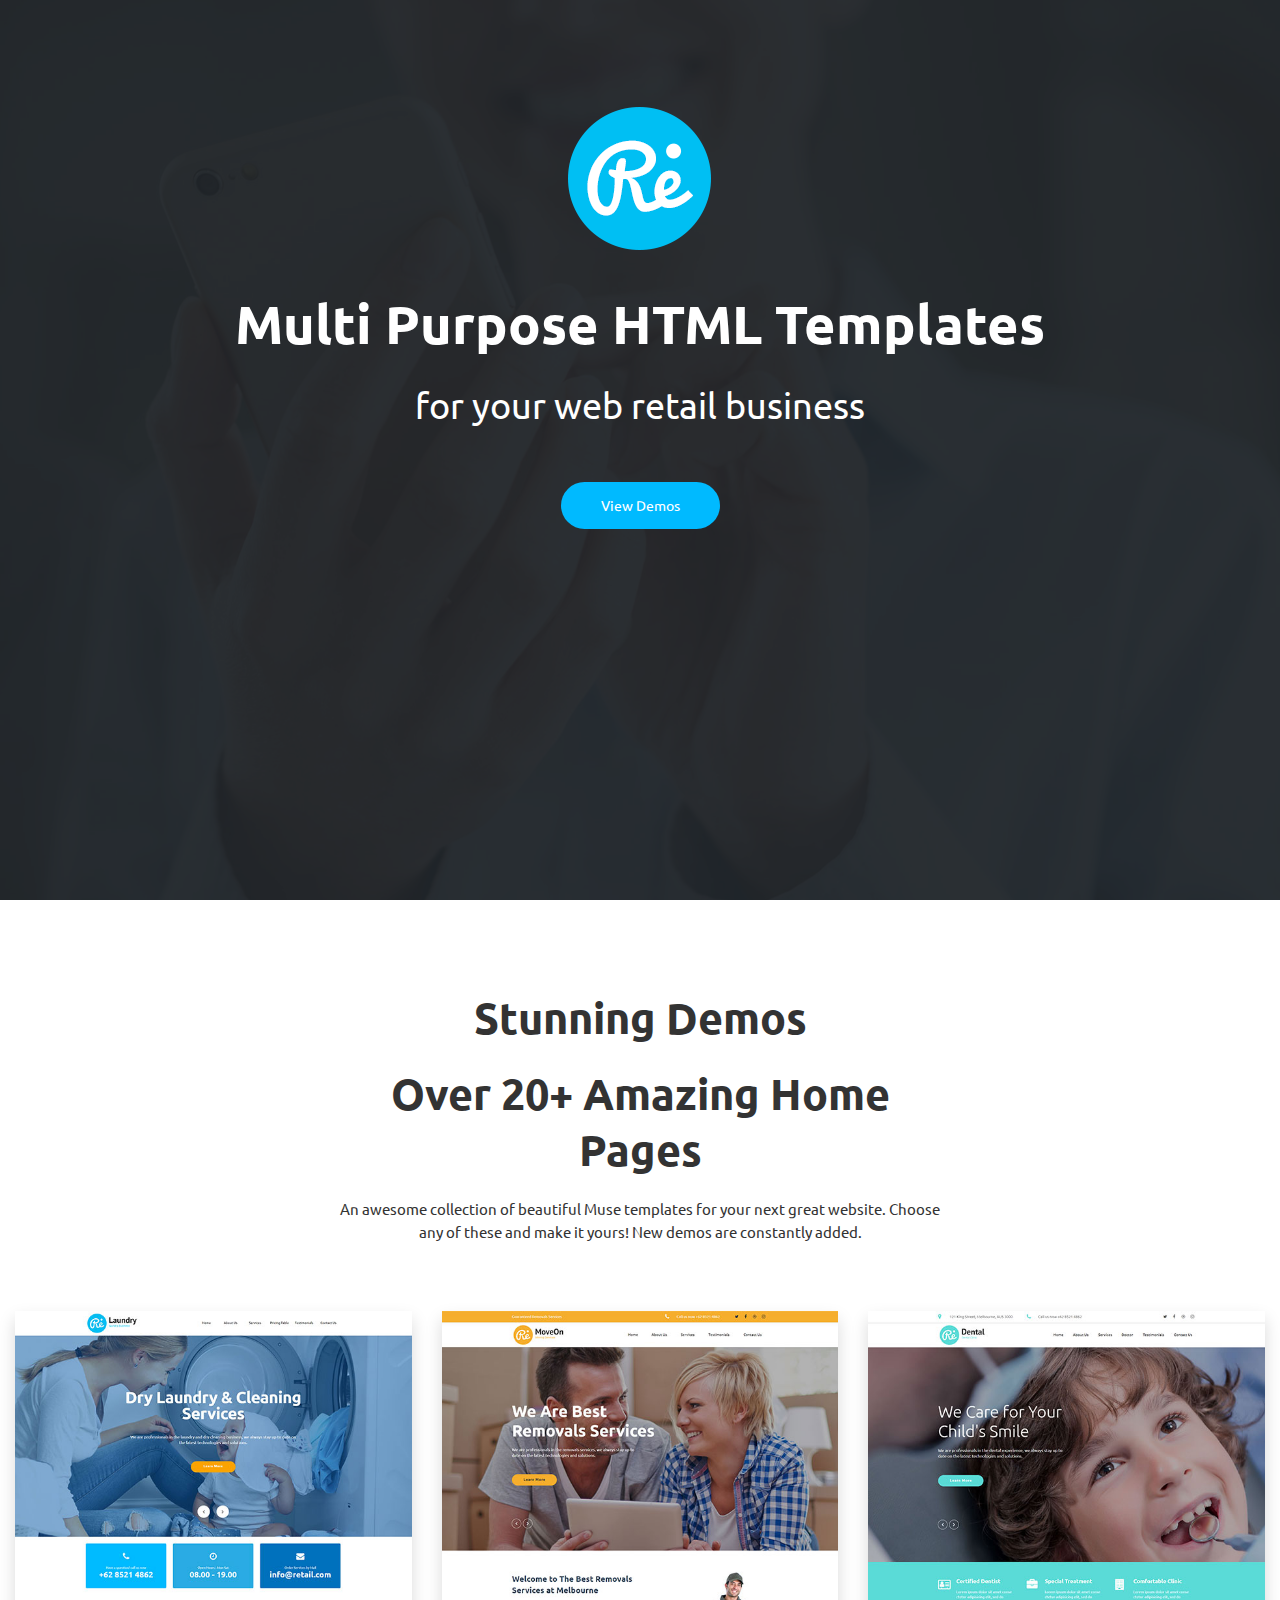
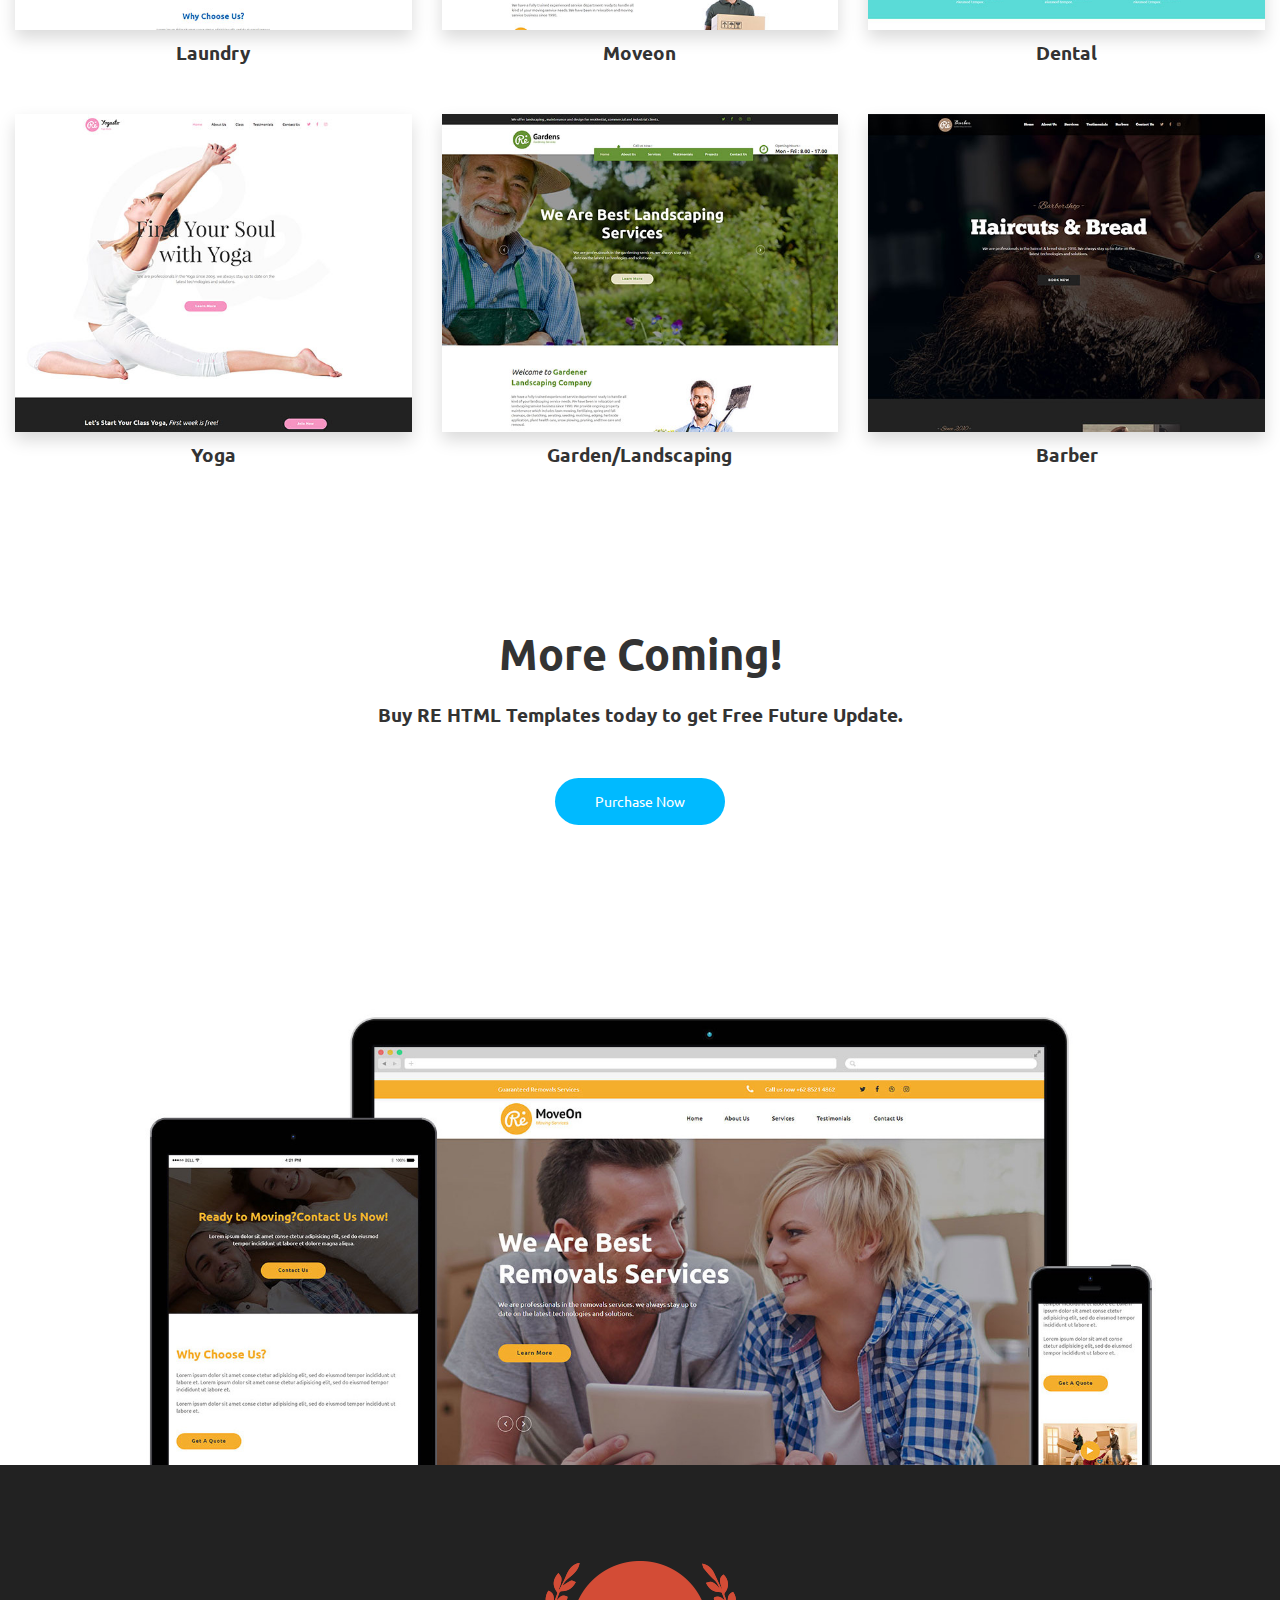
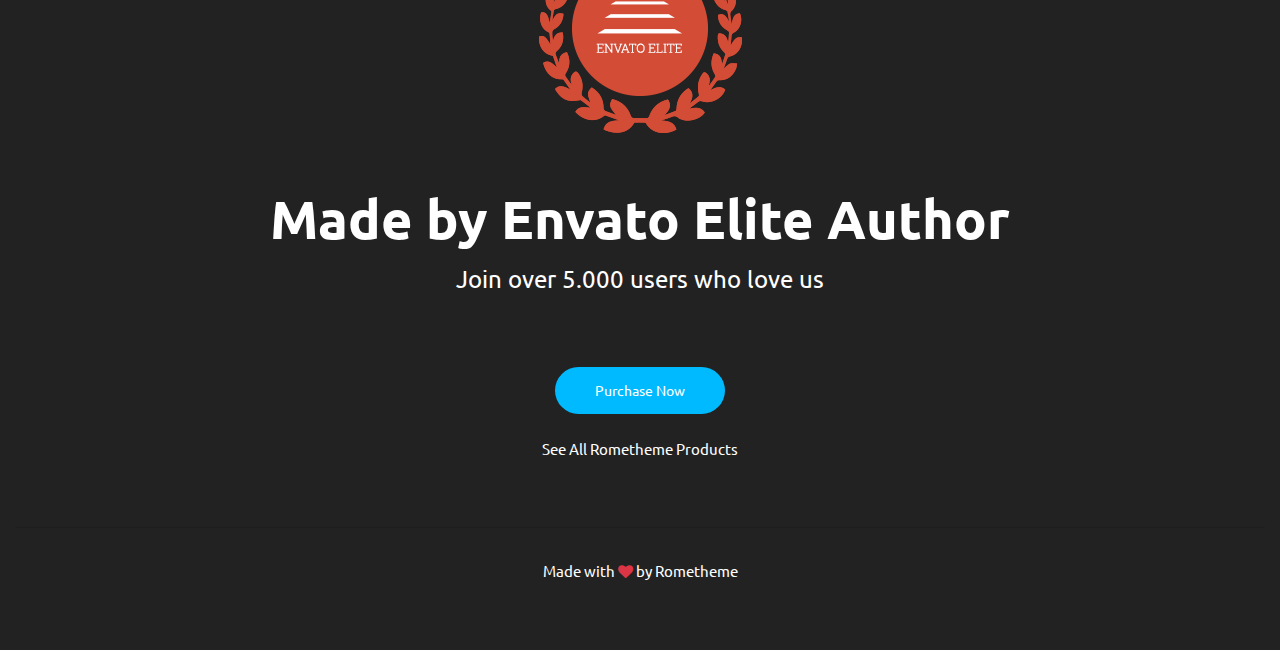
==== index.html @ cc17b6c6 "init" ====
<!DOCTYPE html>
<html lang="en">
  <head>
    <!-- Basic Page Needs
    ================================================== -->
    <meta charset="utf-8">
    <!--[if IE]><meta http-equiv="x-ua-compatible" content="IE=9" /><![endif]-->
    <meta name="viewport" content="width=device-width, initial-scale=1">
    <title>Re - Laundry HTML Template</title>
    <meta name="description" content="Re is responsive multi-purpose HTML5 template compatible with Bootstrap 4. Take your Startup business website to the next level. It is designed for businesses, creative professionals, corporations, entertainment, restaurants, sports, industries or any type of person or business who wants to showcase their work, services and professional way.">
    <meta name="keywords" content="businesses, creative professionals, corporations, entertainment, restaurants, sports, industries">
    <meta name="author" content="rometheme.net">
	
	<!-- ==============================================
	Favicons
	=============================================== -->
	<link rel="shortcut icon" href="laundry/images/favicon.ico">
	<link rel="apple-touch-icon" href="laundry/images/apple-touch-icon.png">
	<link rel="apple-touch-icon" sizes="72x72" href="laundry/images/apple-touch-icon-72x72.png">
	<link rel="apple-touch-icon" sizes="114x114" href="laundry/images/apple-touch-icon-114x114.png">
	
	<!-- ==============================================
	CSS VENDOR
	=============================================== -->
	<link rel="stylesheet" type="text/css" href="laundry/css/vendor/bootstrap.min.css" />
	<link rel="stylesheet" type="text/css" href="laundry/css/vendor/font-awesome.min.css">
	<link rel="stylesheet" type="text/css" href="laundry/css/vendor/owl.carousel.min.css">
	<link rel="stylesheet" type="text/css" href="laundry/css/vendor/owl.theme.default.min.css">
	<link rel="stylesheet" type="text/css" href="laundry/css/vendor/magnific-popup.css">
	<link rel="stylesheet" type="text/css" href="laundry/css/vendor/animate.min.css">
	<link rel="stylesheet" type="text/css" href="laundry/css/vendor/bootstrap-dropdownhover.min.css">
	
	<!-- ==============================================
	Custom Stylesheet
	=============================================== -->
	<link rel="stylesheet" type="text/css" href="laundry/css/style.css" />
	
    <script src="laundry/js/vendor/modernizr.min.js"></script>



</head>

<body>

  	<div id="why-choose-us" class="h-100 bg-overlay bgi-cover-center" data-background="images/app_bg.jpg">
		<div class="content-wrap">
			<div class="container">
				<div class="row align-items-center">
					<div class="col-sm-12 col-md-12">
						<div class="position-relative text-center">
							<img src="images/re.png" alt="">
							<h1 class="text-white">Multi Purpose HTML Templates</h1>
							<p class="uk36 text-white">for your web retail business</p>
							<div class="spacer-30"></div>
							<a href="#demo" class="btn btn-primary">View Demos</a>
						</div>
					</div>
				</div>
			</div>
		</div>
	</div>

	<div id="demo" class="">
		<div class="content-wrap">
			<div class="container-fluid">
				<div class="row mb-5">
					<div class="col-sm-12 col-md-12">
						<div class="w-50 mx-auto text-center">
							<h2 class="">Stunning Demos</h2>
							<h2>Over 20+ Amazing Home Pages</h2>
							<p>An awesome collection of beautiful Muse templates for your next great website. Choose any of these and make it yours! New demos are constantly added.</p>
						</div>
					</div>
				</div>

				<div class="row mt-5">
					<div class="col-sm-4 col-md-4">
						<div class="text-center mb-5">
							<a href="laundry/index.html">
								<img src="images/laundry.jpg" alt="" class="img-fluid shadow">
							</a>
							<h4>Laundry</h4>
						</div>
					</div>

					<div class="col-sm-4 col-md-4">
						<div class="text-center mb-5">
							<a href="moveon/index.html">
								<img src="images/moveon.jpg" alt="" class="img-fluid shadow">
							</a>
							<h4>Moveon</h4>
						</div>
					</div>

					<div class="col-sm-4 col-md-4">
						<div class="text-center mb-5">
							<a href="dental/index.html">
								<img src="images/dental.jpg" alt="" class="img-fluid shadow">
							</a>
							<h4>Dental</h4>
						</div>
					</div>

					<div class="col-sm-4 col-md-4">
						<div class="text-center mb-5">
							<a href="yoga/index.html">
								<img src="images/yoga.jpg" alt="" class="img-fluid shadow">
							</a>
							<h4>Yoga</h4>
						</div>
					</div>

					<div class="col-sm-4 col-md-4">
						<div class="text-center mb-5">
							<a href="landscaping/index.html">
								<img src="images/landscaping.jpg" alt="" class="img-fluid shadow">
							</a>
							<h4>Garden/Landscaping</h4>
						</div>
					</div>

					<div class="col-sm-4 col-md-4">
						<div class="text-center mb-5">
							<a href="barber/index.html">
								<img src="images/barber.jpg" alt="" class="img-fluid shadow">
							</a>
							<h4>Barber</h4>
						</div>
					</div>

					


				</div>
			</div>
		</div>
	</div>

	<div id="demo" class="">
		<div class="content-wrap-20">
			<div class="container-fluid">
				<div class="row mb-5">
					<div class="col-sm-12 col-md-12">
						<div class="w-50 mx-auto text-center">
							<h2 class="">More Coming!</h2>
							<h4>Buy RE HTML Templates today to get Free Future Update.</h4>
							<div class="spacer-30"></div>
							<a href="#" class="btn btn-primary">Purchase Now</a>
						</div>
					</div>
				</div>
			</div>
		</div>
	</div>

	<div id="mockup" class="">
		<div class="content-wrap pb-0">
			<div class="container-fluid">
				<div class="row">
					<div class="col-sm-12 col-md-12">
						<div class="text-center">
							<img src="images/mockup.jpg" alt="" class="img-fluid">
						</div>
					</div>
				</div>
			</div>
		</div>
	</div>

	<div id="" class="" style="background-color: #222222;">
		<div class="content-wrap pt-5 pb-5">
			<div class="container-fluid">
				<div class="row align-items-end">
					<div class="col-sm-12 col-md-12">
						<div class="text-center">
							<img src="images/elite-author.png" alt="">
							<h1 class="text-white mb-2">Made by Envato Elite Author</h1>
							<p class="uk24 text-white">Join over 5.000 users who love us</p>
							<div class="spacer-50"></div>
							<a href="#" class="btn btn-primary mb-4">Purchase Now</a>
							<a href="#" class="text-white d-block">See All Rometheme Products</a>
							<div class="spacer-50"></div>
							<hr>
							<p class="pt-3 text-white">Made with <i class="fa fa-heart text-danger"></i> by Rometheme</p>
						</div>
					</div>
				</div>
			</div>
		</div>
	</div>


</body>


	
	<!-- JS VENDOR -->
	<script src="laundry/js/vendor/jquery.min.js"></script>
	<script src="laundry/js/vendor/bootstrap.min.js"></script>
	<script src="laundry/js/vendor/owl.carousel.js"></script>
	<script src="laundry/js/vendor/jquery.magnific-popup.min.js"></script>

	<!-- SENDMAIL -->
	<script src="laundry/js/vendor/validator.min.js"></script>
	<script src="laundry/js/vendor/form-scripts.js"></script>

	<script src="laundry/js/script.js"></script>


</body>
</html>
---- laundry/css/style.css ----
/*
Template Name: Nock - Responsive HTML Template
Template URI: http://rudhisasmito.com/demo/nock
Author: rudhisasmito
Author URI: https://themeforest.net/user/rudhisasmito
Version: 1.0
*/
/**
 * Table of Contents:
 *
 * 1. - NORMALIZE CSS
 * 2. - GLOBAL STYLES
 *      2.1 - General Styles
 *      2.2 - Text Color
 *      2.3 - Anchor
 *      2.4 - Heading and Paragraph
 * 
 * 3. - COMPONENTS
 *      3.1 - Preloader  
 *      3.2 - Buttons  
 *      3.3 - Box Icon 1
 *      3.4 - Box Icon 2
 *      3.5 - Box Image 1
 *      3.6 - Box Image 2
 *      3.7 - Box Image 3
 *      3.8 - BOX TESTIMONY
 *      3.9 - Box Team 2
 *      3.10 - Box Statistic
 *      3.11 - Box History
 *      3.12 - Box Partners
 *      3.13 - Panel Accordion
 *      3.14 - Faq
 *      3.15 - Pricing Table
 *      3.16 - Career Tabs
 *      3.17 - Box News
 * 4. - LOGO & NAVIGATION
 *      4.1 - Topbar 
 *      4.2 - Navbar 
 * 5. - HOME
 *      5.1 - Banner
 *      5.2 - Text Typing
 * 6. - SECTION
 *      6.1 Section - About
 *      6.2 Section - Services
 *      6.3 Section - Projects
 *      6.4 Section - News
 *      6.5 Section - Contact
 *      6.6 Section - Features
 *      6.7 Section - CTA
 *      6.8 Section - Price
 *      6.9 Section - Blog
 *      6.10 Section - Timeline
 *      6.11 Section - Testimonial
 *      6.12 Section - Clients
 *      6.13 Section - Video BG
 *      6.14 Section - Contact and Map
 * 7. - FOOTER 
 * 8. - RESPONSIVE
 * -----------------------------------------------------------------------------
 */
@import url("https://fonts.googleapis.com/css?family=Lora:400,700|Ubuntu:400,700");
.bolder {
  font-weight: 600; }

.cfix {
  content: '';
  display: block;
  width: 100%;
  clear: both; }

/**
 * 1. - NORMALIZE CSS
 * -----------------------------------------------------------------------------
 */
/*! normalize.css v8.0.1 | MIT License | github.com/necolas/normalize.css */
/* Document
   ========================================================================== */
/**
 * 1. Correct the line height in all browsers.
 * 2. Prevent adjustments of font size after orientation changes in iOS.
 */
html {
  line-height: 1.15;
  /* 1 */
  -webkit-text-size-adjust: 100%;
  /* 2 */ }

/* Sections
   ========================================================================== */
/**
 * Remove the margin in all browsers.
 */
body {
  margin: 0; }

/**
 * Render the `main` element consistently in IE.
 */
main {
  display: block; }

/**
 * Correct the font size and margin on `h1` elements within `section` and
 * `article` contexts in Chrome, Firefox, and Safari.
 */
h1 {
  font-size: 2em;
  margin: 0.67em 0; }

/* Grouping content
   ========================================================================== */
/**
 * 1. Add the correct box sizing in Firefox.
 * 2. Show the overflow in Edge and IE.
 */
hr {
  box-sizing: content-box;
  /* 1 */
  height: 0;
  /* 1 */
  overflow: visible;
  /* 2 */ }

/**
 * 1. Correct the inheritance and scaling of font size in all browsers.
 * 2. Correct the odd `em` font sizing in all browsers.
 */
pre {
  font-family: monospace, monospace;
  /* 1 */
  font-size: 1em;
  /* 2 */ }

/* Text-level semantics
   ========================================================================== */
/**
 * Remove the gray background on active links in IE 10.
 */
a {
  background-color: transparent; }

/**
 * 1. Remove the bottom border in Chrome 57-
 * 2. Add the correct text decoration in Chrome, Edge, IE, Opera, and Safari.
 */
abbr[title] {
  border-bottom: none;
  /* 1 */
  text-decoration: underline;
  /* 2 */
  text-decoration: underline dotted;
  /* 2 */ }

/**
 * Add the correct font weight in Chrome, Edge, and Safari.
 */
b,
strong {
  font-weight: bolder; }

/**
 * 1. Correct the inheritance and scaling of font size in all browsers.
 * 2. Correct the odd `em` font sizing in all browsers.
 */
code,
kbd,
samp {
  font-family: monospace, monospace;
  /* 1 */
  font-size: 1em;
  /* 2 */ }

/**
 * Add the correct font size in all browsers.
 */
small {
  font-size: 80%; }

/**
 * Prevent `sub` and `sup` elements from affecting the line height in
 * all browsers.
 */
sub,
sup {
  font-size: 75%;
  line-height: 0;
  position: relative;
  vertical-align: baseline; }

sub {
  bottom: -0.25em; }

sup {
  top: -0.5em; }

/* Embedded content
   ========================================================================== */
/**
 * Remove the border on images inside links in IE 10.
 */
img {
  border-style: none; }

/* Forms
   ========================================================================== */
/**
 * 1. Change the font styles in all browsers.
 * 2. Remove the margin in Firefox and Safari.
 */
button,
input,
optgroup,
select,
textarea {
  font-family: inherit;
  /* 1 */
  font-size: 100%;
  /* 1 */
  line-height: 1.15;
  /* 1 */
  margin: 0;
  /* 2 */ }

/**
 * Show the overflow in IE.
 * 1. Show the overflow in Edge.
 */
button,
input {
  /* 1 */
  overflow: visible; }

/**
 * Remove the inheritance of text transform in Edge, Firefox, and IE.
 * 1. Remove the inheritance of text transform in Firefox.
 */
button,
select {
  /* 1 */
  text-transform: none; }

/**
 * Correct the inability to style clickable types in iOS and Safari.
 */
button,
[type="button"],
[type="reset"],
[type="submit"] {
  -webkit-appearance: button; }

/**
 * Remove the inner border and padding in Firefox.
 */
button::-moz-focus-inner,
[type="button"]::-moz-focus-inner,
[type="reset"]::-moz-focus-inner,
[type="submit"]::-moz-focus-inner {
  border-style: none;
  padding: 0; }

/**
 * Restore the focus styles unset by the previous rule.
 */
button:-moz-focusring,
[type="button"]:-moz-focusring,
[type="reset"]:-moz-focusring,
[type="submit"]:-moz-focusring {
  outline: 1px dotted ButtonText; }

/**
 * Correct the padding in Firefox.
 */
fieldset {
  padding: 0.35em 0.75em 0.625em; }

/**
 * 1. Correct the text wrapping in Edge and IE.
 * 2. Correct the color inheritance from `fieldset` elements in IE.
 * 3. Remove the padding so developers are not caught out when they zero out
 *    `fieldset` elements in all browsers.
 */
legend {
  box-sizing: border-box;
  /* 1 */
  color: inherit;
  /* 2 */
  display: table;
  /* 1 */
  max-width: 100%;
  /* 1 */
  padding: 0;
  /* 3 */
  white-space: normal;
  /* 1 */ }

/**
 * Add the correct vertical alignment in Chrome, Firefox, and Opera.
 */
progress {
  vertical-align: baseline; }

/**
 * Remove the default vertical scrollbar in IE 10+.
 */
textarea {
  overflow: auto; }

/**
 * 1. Add the correct box sizing in IE 10.
 * 2. Remove the padding in IE 10.
 */
[type="checkbox"],
[type="radio"] {
  box-sizing: border-box;
  /* 1 */
  padding: 0;
  /* 2 */ }

/**
 * Correct the cursor style of increment and decrement buttons in Chrome.
 */
[type="number"]::-webkit-inner-spin-button,
[type="number"]::-webkit-outer-spin-button {
  height: auto; }

/**
 * 1. Correct the odd appearance in Chrome and Safari.
 * 2. Correct the outline style in Safari.
 */
[type="search"] {
  -webkit-appearance: textfield;
  /* 1 */
  outline-offset: -2px;
  /* 2 */ }

/**
 * Remove the inner padding in Chrome and Safari on macOS.
 */
[type="search"]::-webkit-search-decoration {
  -webkit-appearance: none; }

/**
 * 1. Correct the inability to style clickable types in iOS and Safari.
 * 2. Change font properties to `inherit` in Safari.
 */
::-webkit-file-upload-button {
  -webkit-appearance: button;
  /* 1 */
  font: inherit;
  /* 2 */ }

/* Interactive
   ========================================================================== */
/*
 * Add the correct display in Edge, IE 10+, and Firefox.
 */
details {
  display: block; }

/*
 * Add the correct display in all browsers.
 */
summary {
  display: list-item; }

/* Misc
   ========================================================================== */
/**
 * Add the correct display in IE 10+.
 */
template {
  display: none; }

/**
 * Add the correct display in IE 10.
 */
[hidden] {
  display: none; }

/**
 * 2. GLOBAL STYLES
 * -----------------------------------------------------------------------------
 */
/*1.1 GENERAL STYLES*/
body,
button,
input,
select,
textarea {
  color: #333333;
  font-family: "Ubuntu", sans-serif;
  font-weight: 400;
  font-size: 15px;
  line-height: 1.5;
  position: relative; }

html, body {
  width: 100%;
  height: 100%; }

/* 1.3. ANCHOR */
a {
  color: #333333;
  text-decoration: none; }
  a:hover {
    color: #00BAFF;
    text-decoration: none; }

/* 1.4. HEADING & PARAGRAPH */
p {
  margin: 0 0 20px 0; }

h1,
h2,
h3,
h4,
h5 {
  font-family: "Ubuntu", sans-serif;
  font-weight: 700;
  margin-top: 10px;
  margin-bottom: 20px; }

h1 {
  font-size: 3.571em;
  line-height: normal; }

h2 {
  font-size: 2.857em;
  line-height: normal; }

h3 {
  font-size: 1.714em;
  line-height: normal; }

h4 {
  font-size: 1.286em;
  line-height: normal; }

h5 {
  font-size: 14px;
  line-height: 22px; }

h6 {
  font-size: 13px; }

strong, b {
  font-weight: 700; }

/* CUSTOM GLOBAL */
.uk16 {
  font-size: 16px; }

.uk18 {
  font-size: 18px; }

.uk21 {
  font-size: 21px; }

.uk24 {
  font-size: 24px; }

.uk36 {
  font-size: 36px; }

.uk48 {
  font-size: 48px; }

.uk60 {
  font-size: 60px; }

.uk72 {
  font-size: 72px; }

.spacer-10 {
  height: 10px; }
  .spacer-10::after {
    display: block;
    content: "";
    clear: both; }

.spacer-30 {
  height: 30px; }
  .spacer-30::after {
    display: block;
    content: "";
    clear: both; }

.spacer-50 {
  height: 50px; }
  .spacer-50::after {
    display: block;
    content: "";
    clear: both; }

.spacer-70 {
  height: 70px; }
  .spacer-70::after {
    display: block;
    content: "";
    clear: both; }

.spacer-90 {
  height: 70px; }
  .spacer-90::after {
    display: block;
    content: "";
    clear: both; }

.spacer-110 {
  height: 70px; }
  .spacer-110::after {
    display: block;
    content: "";
    clear: both; }

.section-heading {
  font-size: 36px;
  line-height: 1.2em;
  font-weight: 700;
  color: #0082b3;
  margin-bottom: 20px;
  padding-top: 20px;
  padding-bottom: 5px;
  position: relative; }
  .section-heading:after {
    content: '';
    display: block;
    vertical-align: bottom;
    width: 30px;
    height: 1px;
    background: #00BAFF;
    margin-bottom: 10px;
    margin-top: 20px; }
  .section-heading span {
    color: #00BAFF; }
  .section-heading.light {
    color: #00BAFF; }
    .section-heading.light span {
      color: #fff; }
    .section-heading.light:after {
      background: #fff; }
  .section-heading.white {
    color: #fff; }
  .section-heading.center {
    text-align: center; }
    .section-heading.center:after {
      margin-left: auto;
      margin-right: auto; }
  .section-heading.no-after:after {
    display: none; }

.subheading {
  margin-top: -20px;
  margin-bottom: 80px;
  width: 60%;
  margin-left: auto;
  margin-right: auto;
  color: #999; }

.bgi-cover-center {
  background-size: cover;
  background-position: center; }

/* OWL */
.owl-theme .owl-dots .owl-dot span {
  width: 15px;
  height: 15px;
  background: #fff; }
.owl-theme .owl-dots .owl-dot.active span, .owl-theme .owl-dots .owl-dot:hover span {
  background-color: #FBA301; }
.owl-theme .owl-controls {
  margin-top: 50px; }

/* END OWL */
.bg-primary {
  background-color: #00BAFF !important; }

.bg-secondary {
  background-color: #FBA301 !important; }

.bg-gray {
  background-color: #fbfbfb; }

/**
 * 3. - COMPONENTS
 * -----------------------------------------------------------------------------
 */
/* ==========================
2.1 - Buttons
============================= */
.btn, .btn-primary, .btn-secondary, .btn-light {
  font-size: 14px;
  color: #fff;
  padding: 13px 40px;
  border: 0;
  -webkit-border-radius: 30px;
  -moz-border-radius: 30px;
  -ms-border-radius: 30px;
  border-radius: 30px; }

.btn-default {
  background-color: #00BAFF;
  color: #fff;
  padding: 15px 20px;
  border: 0;
  -webkit-border-radius: 0;
  -moz-border-radius: 0;
  -ms-border-radius: 0;
  border-radius: 0; }

.btn-default:hover {
  background-color: #00BAFF; }

.btn-primary {
  background-color: #00BAFF;
  color: #fff; }
  .btn-primary:hover {
    background-color: #FBA301;
    color: #fff; }

.btn-secondary {
  background-color: #FBA301; }
  .btn-secondary:hover {
    background-color: #00BAFF;
    color: #fff; }

.btn-primary.disabled {
  background-color: #00BAFF;
  border-color: #00BAFF;
  opacity: 1;
  -ms-filter: "progid:DXImageTransform.Microsoft.Alpha(Opacity=100)";
  filter: alpha(opacity=100); }
  .btn-primary.disabled:hover {
    color: #fff;
    background-color: #0095cc; }

.btn-secondary.disabled {
  background-color: #FBA301;
  border-color: #FBA301; }
  .btn-secondary.disabled:hover {
    background-color: #e79601;
    color: #fff; }

.btn-light {
  background-color: #fff;
  color: #00BAFF;
  border: 1px solid #fff; }
  .btn-light:hover {
    background-color: #FBA301;
    color: #fff;
    border-color: transparent; }

/* ==========================
SOSMED-ICON
============================= */
.sosmed-icon a {
  color: #fff;
  background-color: transparent;
  width: 40px;
  height: 40px;
  font-size: 18px;
  /*display: table-cell;*/
  display: flex;
  justify-content: center;
  flex-direction: column;
  text-align: center;
  margin: 0 2px; }
  .sosmed-icon a:hover {
    background-color: #FBA301; }
.sosmed-icon.bg-round a {
  -webkit-border-radius: 50%;
  -moz-border-radius: 50%;
  -ms-border-radius: 50%;
  border-radius: 50%;
  color: #fff;
  background-color: #FBA301; }
  .sosmed-icon.bg-round a:hover {
    background-color: #00BAFF; }

/* ==========================
BOX IMAGE
============================= */
.rs-image-info {
  text-align: center; }
  .rs-image-info .media {
    width: 80%;
    margin: 0 auto; }

.box-deck {
  display: -ms-flexbox;
  display: flex;
  -ms-flex-direction: column;
  flex-direction: column; }
  .box-deck .box-card {
    display: -ms-flexbox;
    display: flex;
    -ms-flex: 1 0 0%;
    flex: 1 0 0%;
    -ms-flex-direction: column;
    flex-direction: column;
    margin-right: 15px;
    margin-bottom: 0;
    margin-left: 15px; }
  @media (min-width: 576px) {
    .box-deck {
      -ms-flex-flow: row wrap;
      flex-flow: row wrap;
      margin-right: -15px;
      margin-left: -15px; }
      .box-deck .box-card {
        display: flex;
        flex: 1 0 0%;
        flex-direction: column;
        /*margin-right: $card-deck-margin;*/
        margin-bottom: 0;
        /*margin-left: $card-deck-margin;*/ } }

/* ==========================
BOX ICON
============================= */
.rs-icon-funfact .icon {
  display: block;
  font-size: 30px;
  line-height: 2.2;
  float: left;
  width: 70px;
  height: 70px;
  background-color: white;
  color: #00BAFF;
  text-align: center;
  -webkit-border-radius: 50%;
  -moz-border-radius: 50%;
  -ms-border-radius: 50%;
  border-radius: 50%; }
.rs-icon-funfact .body-content {
  margin-left: 85px; }
  .rs-icon-funfact .body-content h1, .rs-icon-funfact .body-content h2, .rs-icon-funfact .body-content h3, .rs-icon-funfact .body-content h4, .rs-icon-funfact .body-content h4, .rs-icon-funfact .body-content h5, .rs-icon-funfact .body-content h6 {
    clear: none;
    margin-bottom: 0; }
.rs-icon-funfact.style-2 {
  text-align: center; }
  .rs-icon-funfact.style-2 .icon {
    color: #FBA301;
    float: none;
    background-color: transparent;
    margin: 0 auto;
    font-size: 40px; }
  .rs-icon-funfact.style-2 .body-content {
    margin-left: 0; }

/* ==========================
BOX ICON
============================= */
.rs-icon-info {
  margin-bottom: 15px; }
  .rs-icon-info .info-icon {
    display: table-cell; }
  .rs-icon-info .fa {
    width: 50px;
    height: 50px;
    background-color: #00BAFF;
    -webkit-border-radius: 50%;
    -moz-border-radius: 50%;
    -ms-border-radius: 50%;
    border-radius: 50%;
    text-align: center;
    padding-top: 14px;
    font-size: 22px; }
  .rs-icon-info .info-text {
    display: table-cell;
    padding-left: 10px;
    position: relative;
    vertical-align: middle; }
  .rs-icon-info.center {
    text-align: center;
    padding: 30px 0;
    -webkit-border-radius: 6px;
    -moz-border-radius: 6px;
    -ms-border-radius: 6px;
    border-radius: 6px; }
    .rs-icon-info.center .info-icon {
      display: block; }
    .rs-icon-info.center .fa {
      background-color: transparent;
      font-size: 40px; }
      .rs-icon-info.center .fa.bl {
        background-color: #00BAFF;
        color: #fff;
        width: 80px;
        height: 80px; }
    .rs-icon-info.center .info-text {
      display: block; }
  .rs-icon-info.style-2 {
    text-align: center;
    padding: 30px 0;
    -webkit-border-radius: 6px;
    -moz-border-radius: 6px;
    -ms-border-radius: 6px;
    border-radius: 6px; }
    .rs-icon-info.style-2 .info-icon {
      margin: 0 auto;
      display: inline-flex; }
    .rs-icon-info.style-2 .fa {
      font-size: 40px;
      padding-top: 0;
      background-color: #00BAFF;
      color: #fff;
      width: 80px;
      height: 80px;
      display: flex;
      justify-content: center;
      flex-direction: column;
      text-align: center;
      margin: 0 2px; }
    .rs-icon-info.style-2 .info-text {
      display: block; }
    .rs-icon-info.style-2:hover .fa {
      background-color: #FBA301; }
  .rs-icon-info::after {
    display: block;
    content: "";
    clear: both; }

/* ==========================
FORM CONTACT
============================= */
.form-comment .form-control,
.form-contact .form-control,
.contact .form-control {
  height: 45px;
  background-color: #f6f6f6;
  border: 1px solid #eee;
  border-radius: 3px;
  box-shadow: none; }
.form-comment textarea.form-control,
.form-contact textarea.form-control,
.contact textarea.form-control {
  height: auto; }
.form-comment .btn.disabled, .form-comment .disabled.btn-primary, .form-comment .disabled.btn-secondary, .form-comment .disabled.btn-light, .form-comment .btn[disabled], .form-comment [disabled].btn-primary, .form-comment [disabled].btn-secondary, .form-comment [disabled].btn-light, .form-comment fieldset[disabled] .btn, .form-comment fieldset[disabled] .btn-primary, .form-comment fieldset[disabled] .btn-secondary, .form-comment fieldset[disabled] .btn-light,
.form-contact .btn.disabled,
.form-contact .disabled.btn-primary,
.form-contact .disabled.btn-secondary,
.form-contact .disabled.btn-light,
.form-contact .btn[disabled],
.form-contact [disabled].btn-primary,
.form-contact [disabled].btn-secondary,
.form-contact [disabled].btn-light,
.form-contact fieldset[disabled] .btn,
.form-contact fieldset[disabled] .btn-primary,
.form-contact fieldset[disabled] .btn-secondary,
.form-contact fieldset[disabled] .btn-light,
.contact .btn.disabled,
.contact .disabled.btn-primary,
.contact .disabled.btn-secondary,
.contact .disabled.btn-light,
.contact .btn[disabled],
.contact [disabled].btn-primary,
.contact [disabled].btn-secondary,
.contact [disabled].btn-light,
.contact fieldset[disabled] .btn,
.contact fieldset[disabled] .btn-primary,
.contact fieldset[disabled] .btn-secondary,
.contact fieldset[disabled] .btn-light {
  opacity: 1; }

.form-subscribe [type="search"] {
  -webkit-border-radius: 30px;
  -moz-border-radius: 30px;
  -ms-border-radius: 30px;
  border-radius: 30px;
  min-height: 52px;
  padding-left: 20px;
  padding-right: 20px;
  border-color: transparent; }
.form-subscribe .btn, .form-subscribe .btn-primary, .form-subscribe .btn-secondary, .form-subscribe .btn-light {
  min-height: 52px; }

/* ==========================
BOX ICON
============================= */
.rs-icon-info-2 {
  position: relative;
  margin-bottom: 20px;
  text-align: center; }
  .rs-icon-info-2 .icon {
    font-size: 60px;
    line-height: 1.4em;
    background-color: #00BAFF;
    color: #fff;
    -webkit-border-radius: 50%;
    -moz-border-radius: 50%;
    -ms-border-radius: 50%;
    border-radius: 50%;
    width: 180px;
    height: 180px;
    display: block;
    margin-left: auto;
    margin-right: auto;
    margin-bottom: 30px;
    padding-top: 45px;
    position: relative;
    -webkit-transition: 0.1s all linear;
    transition: 0.1s all linear; }
    .rs-icon-info-2 .icon .number {
      width: 50px;
      height: 50px;
      font-size: 24px;
      line-height: 1em;
      color: #fff;
      background-color: #FBA301;
      border: 1px solid #fff;
      position: absolute;
      top: -10px;
      right: 15px;
      -webkit-border-radius: 50%;
      -moz-border-radius: 50%;
      -ms-border-radius: 50%;
      border-radius: 50%;
      padding-top: 13px; }

/* ==========================
PRICING TABLE
============================= */
.rs-pricing-1 {
  position: relative;
  text-align: center;
  padding: 30px 0;
  -webkit-border-radius: 10px;
  -moz-border-radius: 10px;
  -ms-border-radius: 10px;
  border-radius: 10px; }
  .rs-pricing-1 .price {
    font-size: 60px;
    font-weight: 700;
    line-height: 1;
    padding: 20px 0;
    position: relative;
    letter-spacing: -3px; }
    .rs-pricing-1 .price:after, .rs-pricing-1 .price:before {
      border-top: 1px solid white;
      content: "";
      left: 50%;
      margin-left: -40px;
      position: absolute;
      top: auto;
      width: 80px; }
    .rs-pricing-1 .price:before {
      top: 0; }
    .rs-pricing-1 .price:after {
      bottom: 0; }
    .rs-pricing-1 .price span {
      display: inline-block;
      font-size: 28px;
      margin: 7px 3px 0 0;
      vertical-align: top; }
      .rs-pricing-1 .price span.mon {
        color: #999;
        font-size: 16px;
        font-weight: 400;
        margin: 0 0 0 8px;
        vertical-align: baseline;
        letter-spacing: 0; }
  .rs-pricing-1 .features ul {
    list-style: outside none none;
    margin: 0;
    padding: 35px 0; }
    .rs-pricing-1 .features ul li {
      padding: 8px 0; }

/* ==========================
TESTIMONIAL
============================= */
.rs-testimonial-1 {
  padding: 25px;
  background-color: rgba(255, 255, 255, 0.3);
  -webkit-border-radius: 10px;
  -moz-border-radius: 10px;
  -ms-border-radius: 10px;
  border-radius: 10px; }
  .rs-testimonial-1 .rs-testimonial-footer {
    margin: 0 -25px -25px;
    padding: 18px 25px;
    border-top: 1px solid #fff;
    font-weight: 700; }
    .rs-testimonial-1 .rs-testimonial-footer::before {
      content: "\2014 \00A0"; }
    .rs-testimonial-1 .rs-testimonial-footer cite {
      display: block;
      font-weight: normal; }

/* ==========================
Back To Top Section
============================= */
.rs-icon-1 .icon {
  display: table-cell;
  color: #00BAFF;
  font-size: 27px;
  line-height: 2.2;
  width: 60px;
  height: 60px;
  background: #F8F8F8;
  -webkit-border-radius: 100px;
  -moz-border-radius: 100px;
  -ms-border-radius: 100px;
  border-radius: 100px;
  text-align: center; }
.rs-icon-1 .body-content {
  display: table-cell;
  padding-left: 10px;
  vertical-align: middle;
  font-weight: 400;
  color: #ffecc9; }
  .rs-icon-1 .body-content .heading {
    font-weight: 700;
    color: #FBA301; }

/* ==========================
Back To Top Section
============================= */
.cd-top {
  display: inline-block;
  height: 40px;
  width: 40px;
  position: fixed;
  bottom: 50px;
  right: 10px;
  z-index: 999;
  box-shadow: 0 0 10px rgba(0, 0, 0, 0.05);
  overflow: hidden;
  text-indent: 100%;
  white-space: nowrap;
  background: #00baff url("../images/cd-top-arrow.svg") no-repeat center 50%;
  visibility: hidden;
  opacity: 0;
  -ms-filter: "progid:DXImageTransform.Microsoft.Alpha(Opacity=0)";
  filter: alpha(opacity=0);
  -webkit-transition: opacity .3s 0s, visibility 0s .3s;
  -moz-transition: opacity .3s 0s, visibility 0s .3s;
  transition: opacity .3s 0s, visibility 0s .3s;
  -webkit-border-radius: 20px;
  -moz-border-radius: 20px;
  -ms-border-radius: 20px;
  border-radius: 20px; }
  .cd-top:hover {
    opacity: 1;
    -ms-filter: "progid:DXImageTransform.Microsoft.Alpha(Opacity=100)";
    filter: alpha(opacity=100);
    -webkit-transition: opacity .3s 0s, visibility 0s 0s;
    -moz-transition: opacity .3s 0s, visibility 0s 0s;
    transition: opacity .3s 0s, visibility 0s 0s; }
  .cd-top.cd-is-visible {
    visibility: visible;
    opacity: 1;
    -ms-filter: "progid:DXImageTransform.Microsoft.Alpha(Opacity=100)";
    filter: alpha(opacity=100); }
  .cd-top.cd-fade-out {
    opacity: 0.5;
    -ms-filter: "progid:DXImageTransform.Microsoft.Alpha(Opacity=50)";
    filter: alpha(opacity=50); }

/**
 * 4. - LOGO & NAVIGATION
 * -----------------------------------------------------------------------------
 */
/* 4.1 - NAVBAR */
.topbar {
  background-color: #00BAFF; }
  .topbar .row {
    min-height: 40px; }

.middlebar .row {
  min-height: 90px; }

/* 4.1 - NAVBAR */
.navbar-brand {
  padding: 0 0; }

.navbar-main {
  /*border-radius: 0;
  margin-bottom: 0;
  border: 0;
  position: relative;
  z-index: 3;*/
  -webkit-transition: padding .2s ease-in-out;
  transition: padding .2s ease-in-out; }
  .navbar-main .navbar {
    padding: 0; }
  .navbar-main ol,
  .navbar-main li {
    margin: 0 0;
    font-size: 14px;
    font-weight: 700; }
  .navbar-main ul {
    margin-left: 0; }
  .navbar-main .navbar-toggler {
    color: #00BAFF;
    border-color: transparent; }
  .navbar-main .navbar-toggler-icon {
    background-image: url("data:image/svg+xml,%3csvg viewBox='0 0 30 30' xmlns='http://www.w3.org/2000/svg'%3e%3cpath stroke='rgba(255, 112, 0, 1)' stroke-width='3' stroke-linecap='round' stroke-miterlimit='10' d='M4 7h22M4 15h22M4 23h22'/%3e%3c/svg%3e"); }
  .navbar-main .dropdown-toggle::after {
    margin-left: 0.6em;
    color: #00BAFF; }
  .navbar-main .dropdown:hover > .dropdown-menu {
    display: block; }
  .navbar-main .dropdown-menu {
    min-width: 200px;
    -webkit-border-radius: 0;
    -moz-border-radius: 0;
    -ms-border-radius: 0;
    border-radius: 0;
    padding: 0.2rem 0;
    margin-top: 0;
    border-width: 0;
    background-color: #333333;
    color: #fff;
    font-size: 14px; }
  .navbar-main .dropdown-item {
    color: #fff;
    padding: 0.5rem 1.5rem; }
    .navbar-main .dropdown-item:hover, .navbar-main .dropdown-item:focus {
      text-decoration: none;
      background-color: #222222; }

/* END NAVBARMAIN */
.header-1 {
  position: relative;
  z-index: 999;
  width: 100%; }
  .header-1 .navbar-main {
    background-color: #222222; }
    .header-1 .navbar-main > .container {
      margin-bottom: 0;
      padding: 5px 0; }
    .header-1 .navbar-main .navbar-brand {
      position: absolute;
      top: -75px; }
    .header-1 .navbar-main .navbar-nav .nav-link {
      color: #fff; }
      .header-1 .navbar-main .navbar-nav .nav-link:hover, .header-1 .navbar-main .navbar-nav .nav-link:focus {
        color: #00BAFF; }
    .header-1 .navbar-main .navbar-nav .active > .nav-link {
      color: #00BAFF; }
    .header-1 .navbar-main.stiky {
      height: auto;
      background-color: #fff;
      position: fixed;
      top: 0;
      right: 0;
      left: 0;
      z-index: 1030;
      padding-top: 40px;
      -webkit-box-shadow: 0 1px 2px rgba(0, 0, 0, 0.2);
      box-shadow: 0 1px 2px rgba(0, 0, 0, 0.2);
      -webkit-transform: translateY(-40px);
      -moz-transform: translateY(-40px);
      -ms-transform: translateY(-40px);
      -o-transform: translateY(-40px);
      transform: translateY(-40px);
      -webkit-animation-duration: .3s;
      animation-duration: .3s;
      -webkit-animation-fill-mode: both;
      animation-fill-mode: both;
      bottom: initial; }
      .header-1 .navbar-main.stiky .navbar-brand {
        position: static;
        margin-left: 0; }
      .header-1 .navbar-main.stiky > .container {
        margin-bottom: 0;
        padding: 10px 15px; }
      .header-1 .navbar-main.stiky .nav-link {
        color: #FBA301; }
        .header-1 .navbar-main.stiky .nav-link:hover, .header-1 .navbar-main.stiky .nav-link:focus {
          color: #00BAFF; }

.header-2 .container-nav {
  padding: 20px 0; }
.header-2 .navbar-main {
  background-color: #fff; }
  .header-2 .navbar-main .container {
    padding: 5px 15px; }
  .header-2 .navbar-main .navbar-brand {
    /*margin-left: 15px;*/ }
  .header-2 .navbar-main .navbar-nav .nav-link.active {
    color: #FBA301; }
  .header-2 .navbar-main .nav-link {
    color: #333333;
    padding-left: 20px;
    padding-right: 20px;
    padding: 1rem 1.5rem; }
    .header-2 .navbar-main .nav-link:hover, .header-2 .navbar-main .nav-link:focus {
      color: #00BAFF; }
  .header-2 .navbar-main.stiky {
    height: auto;
    background-color: #fff;
    position: fixed;
    top: 0;
    right: 0;
    left: 0;
    z-index: 1030;
    padding-top: 40px;
    -webkit-box-shadow: 0 1px 2px rgba(0, 0, 0, 0.2);
    box-shadow: 0 1px 2px rgba(0, 0, 0, 0.2);
    -webkit-transform: translateY(-40px);
    -moz-transform: translateY(-40px);
    -ms-transform: translateY(-40px);
    -o-transform: translateY(-40px);
    transform: translateY(-40px);
    -webkit-animation-duration: .3s;
    animation-duration: .3s;
    -webkit-animation-fill-mode: both;
    animation-fill-mode: both;
    bottom: initial; }
    .header-2 .navbar-main.stiky .nav > li > a {
      color: #FBA301; }
    .header-2 .navbar-main.stiky .navbar-brand {
      position: static;
      margin-left: 0; }
      .header-2 .navbar-main.stiky .navbar-brand img {
        width: 60%; }
    .header-2 .navbar-main.stiky > .container {
      margin-bottom: 0;
      padding: 10px 15px; }
@media (max-width: 767px) {
  .header-2 .navbar-brand {
    position: static;
    margin-left: 0;
    margin-right: .5rem; }
    .header-2 .navbar-brand img {
      width: 60%; } }

@media (max-width: 767px) {
  .header-1 .navbar-main .navbar-brand {
    position: relative; } }
/**
 * 5. - SECTION
 * -----------------------------------------------------------------------------
 */
/* 1.1 - Banner */
.banner {
  float: left;
  padding: 0 0; }
  .banner.owl-carousel {
    position: relative;
    height: 100%; }
    .banner.owl-carousel div:not(.owl-controls) {
      height: 100%; }
    .banner.owl-carousel .owl-controls .owl-nav {
      height: auto; }
    .banner.owl-carousel .owl-item img {
      display: none; }
    .banner.owl-carousel .owl-slide {
      background-repeat: no-repeat;
      background-size: cover;
      background-position: center; }
  .banner .item {
    position: relative; }
  .banner .slider-pos {
    position: absolute;
    top: 20%;
    left: 0;
    width: 100%; }
  .banner h1 {
    color: #fff;
    font-size: 72px;
    padding: 0;
    margin-bottom: 10px; }
    .banner h1 span {
      color: #00BAFF; }
    .banner h1.bg {
      background-color: rgba(251, 163, 1, 0.5);
      padding: 20px; }
  .banner p {
    font-size: 18px;
    color: #fff;
    padding: 0; }
    .banner p.bg {
      background-color: rgba(255, 255, 255, 0.5);
      padding: 20px;
      color: #FBA301; }
  @media (max-width: 767px) {
    .banner h1 {
      font-size: 42px; } }
  .banner .owl-controls .owl-nav [class*=owl-] {
    color: #fff;
    font-size: 18px;
    margin: 5px;
    background: #00BAFF;
    display: inline-block;
    cursor: pointer;
    width: 50px;
    height: 50px;
    padding-top: 11px;
    text-align: center;
    -webkit-border-radius: 50%;
    -moz-border-radius: 50%;
    -ms-border-radius: 50%;
    border-radius: 50%; }
    .banner .owl-controls .owl-nav [class*=owl-]:hover {
      background: #FBA301;
      text-decoration: none; }
  .banner .owl-nav {
    position: absolute;
    z-index: 2;
    width: 100%;
    top: 40%; }
    .banner .owl-nav .owl-prev {
      float: left;
      margin-left: 20px !important; }
    .banner .owl-nav .owl-next {
      float: right;
      margin-right: 20px !important; }

.wrap-caption {
  width: 50%; }
  .wrap-caption.center {
    width: 80%;
    margin: 0 auto;
    text-align: center; }
  .wrap-caption.right {
    width: 50%;
    text-align: right;
    float: right; }
  .wrap-caption .excerpt {
    margin-bottom: 50px;
    font-size: 18px; }
  .wrap-caption .btn, .wrap-caption .btn-primary, .wrap-caption .btn-secondary, .wrap-caption .btn-light {
    margin-right: 15px; }

.content-wrap {
  padding: 80px 0; }

.content-wrap-20 {
  padding: 20px 0; }

.content-wrap-120 {
  padding: 120px 0; }

.bg-primary-1 {
  background: #00BAFF; }

.bg-primary-2 {
  background: #0095cc; }

.bg-primary-3 {
  background: #007099; }

.bg-primary-1.with-hover:hover,
.bg-primary-2.with-hover:hover,
.bg-primary-3.with-hover:hover {
  background-color: #FBA301; }

.img-rounded-3 {
  -webkit-border-radius: 30px;
  -moz-border-radius: 30px;
  -ms-border-radius: 30px;
  border-radius: 30px; }

/* LANDING */
.bg-overlay {
  position: relative; }
  .bg-overlay:before {
    position: absolute;
    content: '';
    left: 0;
    right: 0;
    top: 0;
    bottom: 0;
    background-color: rgba(34, 34, 34, 0.9); }

/* END LANDING */
/**
 * 6. - FOOTER
 * -----------------------------------------------------------------------------
 */
.footer {
  color: #fff;
  background-size: cover;
  background-position: center; }
  .footer .footer-item .logo-bottom {
    margin-bottom: 10px; }
  .footer .footer-item .footer-title {
    font-size: 24px;
    padding: 20px 0 10px 0;
    margin-bottom: 0;
    position: relative;
    color: #fff;
    font-weight: 700; }
    .footer .footer-item .footer-title:after {
      content: '';
      display: block;
      vertical-align: bottom;
      width: 30px;
      height: 1px;
      background: #fff;
      margin-bottom: 10px;
      margin-top: 15px; }
  .footer .footer-item .footer-sosmed {
    margin-top: 50px;
    margin-bottom: 30px;
    display: inline-block; }
    .footer .footer-item .footer-sosmed a .item {
      color: #fff;
      display: table-cell;
      vertical-align: middle;
      margin: 0 14px;
      width: 40px;
      height: 40px;
      text-align: center;
      background-color: #fead17;
      -webkit-border-radius: 50px;
      -moz-border-radius: 50px;
      -ms-border-radius: 50px;
      border-radius: 50px; }
      .footer .footer-item .footer-sosmed a .item:hover {
        background-color: #00BAFF; }
      .footer .footer-item .footer-sosmed a .item .fa {
        font-size: 16px; }
  .footer .footer-item .list {
    margin: 0;
    padding: 0; }
    .footer .footer-item .list li {
      list-style: none;
      margin: 14px 0; }
      .footer .footer-item .list li a {
        color: #fff;
        padding-left: 15px;
        position: relative; }
        .footer .footer-item .list li a:before {
          content: '\f105';
          font-family: FontAwesome;
          left: 0;
          position: absolute; }
        .footer .footer-item .list li a:hover {
          color: #000;
          text-decoration: none; }
  .footer .footer-item .footer-subscribe {
    position: relative; }
    .footer .footer-item .footer-subscribe input[type=email] {
      width: 100%;
      background: #fff;
      padding: 10px 57px 10px 17px;
      min-height: 38px;
      max-width: 480px;
      -webkit-border-radius: 0;
      -moz-border-radius: 0;
      -ms-border-radius: 0;
      border-radius: 0;
      border: 0; }
      .footer .footer-item .footer-subscribe input[type=email]:focus {
        background: #fff;
        -webkit-border-radius: 2px;
        -moz-border-radius: 2px;
        -ms-border-radius: 2px;
        border-radius: 2px;
        -webkit-box-shadow: 0 0 0 2px #00BAFF;
        -moz-box-shadow: 0 0 0 2px #00BAFF;
        box-shadow: 0 0 0 2px #00BAFF;
        border-color: transparent; }
    .footer .footer-item .footer-subscribe input[type=submit] {
      position: absolute;
      left: 0;
      top: 0;
      visibility: hidden; }
    .footer .footer-item .footer-subscribe label {
      position: absolute;
      right: 0;
      top: 0;
      border: 0;
      width: 40px;
      height: 38px;
      line-height: 40px;
      padding: 0;
      cursor: pointer;
      text-align: center;
      font-size: 13px;
      background: none;
      color: #fff;
      outline: 0 !important;
      -webkit-transition: color .3s ease;
      -moz-transition: color .3s ease;
      -ms-transition: color .3s ease;
      -o-transition: color .3s ease;
      transition: color .3s ease;
      background: #00BAFF; }
    .footer .footer-item .footer-subscribe .icon {
      font-size: 18px; }
    .footer .footer-item .footer-subscribe p {
      font-size: 13px;
      margin-top: 16px; }
  .footer .footer-item .recent-post {
    margin: 0;
    padding: 0; }
    .footer .footer-item .recent-post li {
      list-style: none;
      margin: 0 0 30px; }
      .footer .footer-item .recent-post li a {
        color: #333333;
        line-height: 20px;
        display: inline-block;
        vertical-align: top;
        margin: 0 0 14px; }
        .footer .footer-item .recent-post li a:hover {
          color: #00BAFF; }
      .footer .footer-item .recent-post li .date {
        display: block;
        font-size: 12px;
        padding: 0;
        color: rgba(51, 51, 51, 0.4); }
        .footer .footer-item .recent-post li .date i {
          margin-right: 5px; }
  .footer .fcopy {
    padding: 25px 0 10px 0;
    font-size: 14px;
    border-top: 1px solid #56bcff;
    background-color: #0071BC; }

.list-info {
  margin: 0;
  padding: 0; }
  .list-info li {
    margin-bottom: 20px;
    list-style: none;
    font-size: 16px; }
    .list-info li .info-icon {
      display: table-cell;
      font-size: 35px; }
    .list-info li .info-text {
      padding-left: 18px;
      display: table-cell;
      vertical-align: top; }

/**
 * 7. - RESPONSIVE
 * -----------------------------------------------------------------------------
 */

/*# sourceMappingURL=style.css.map */
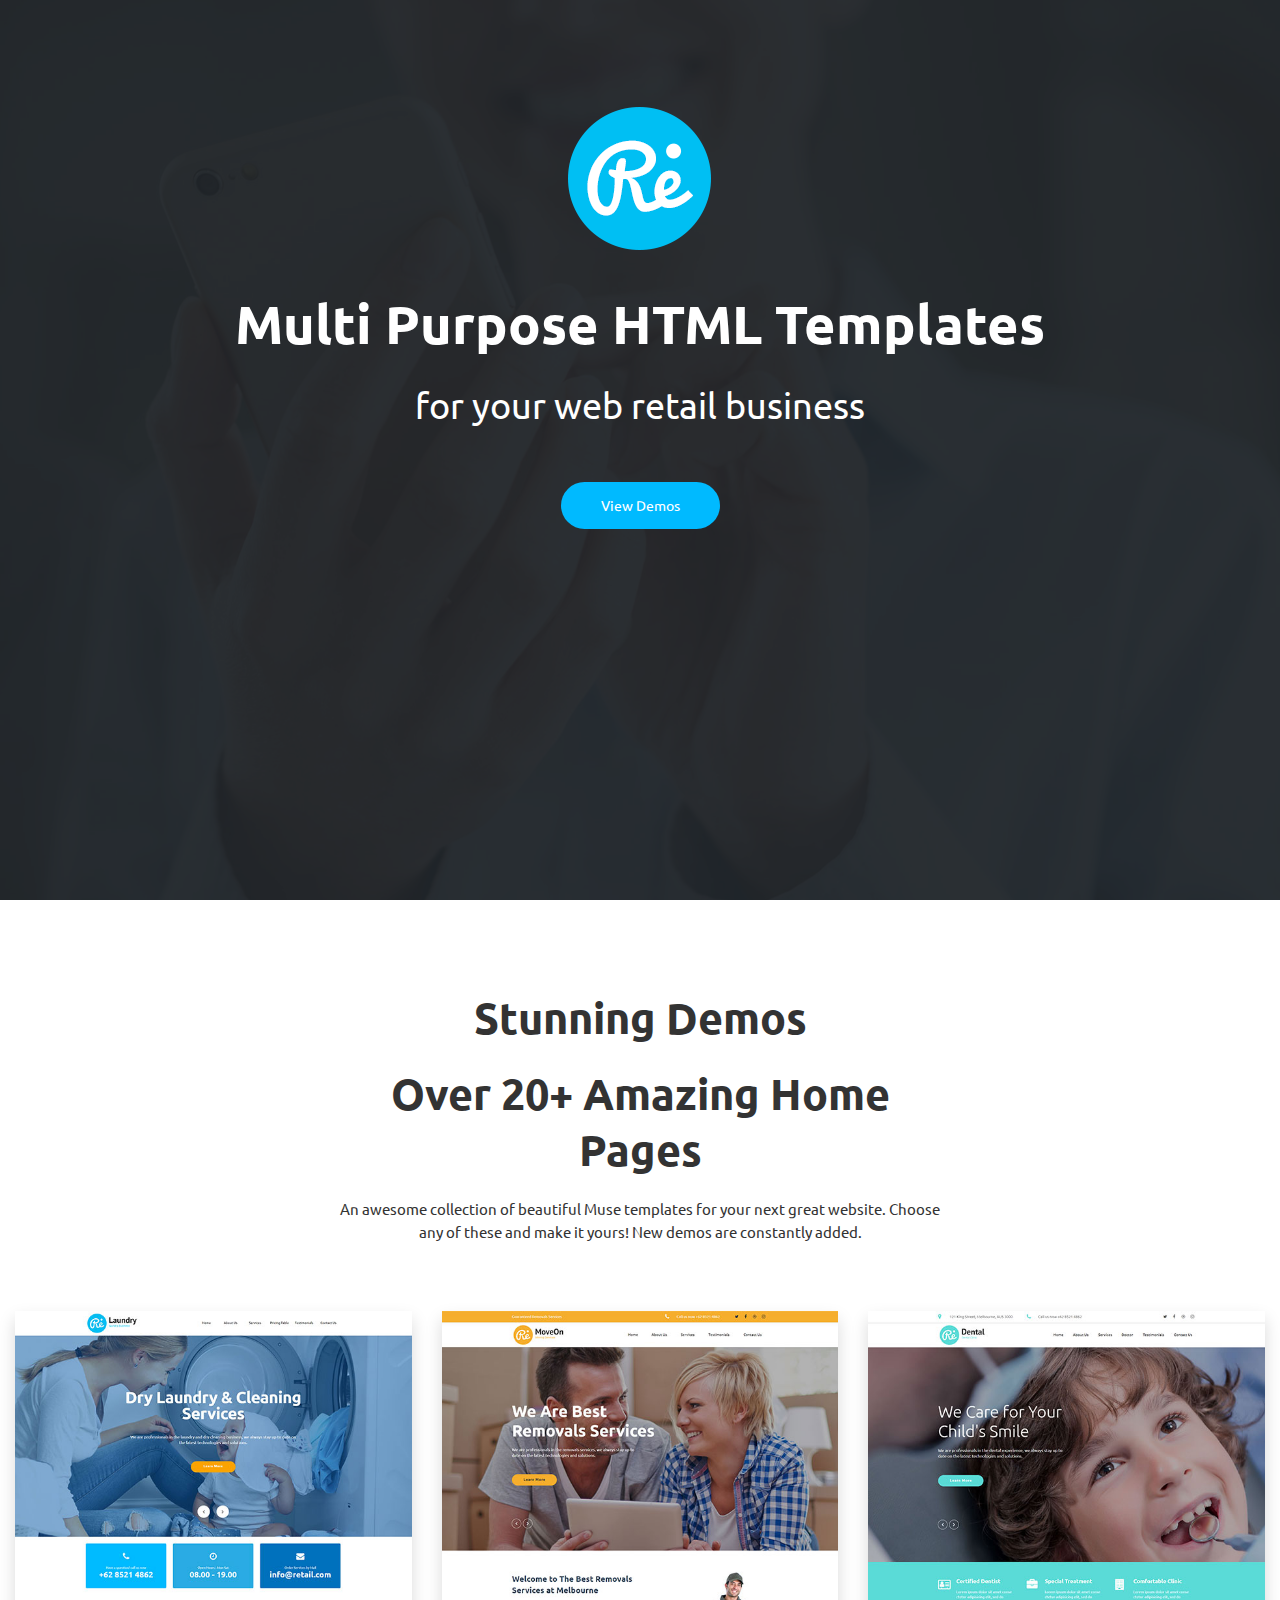
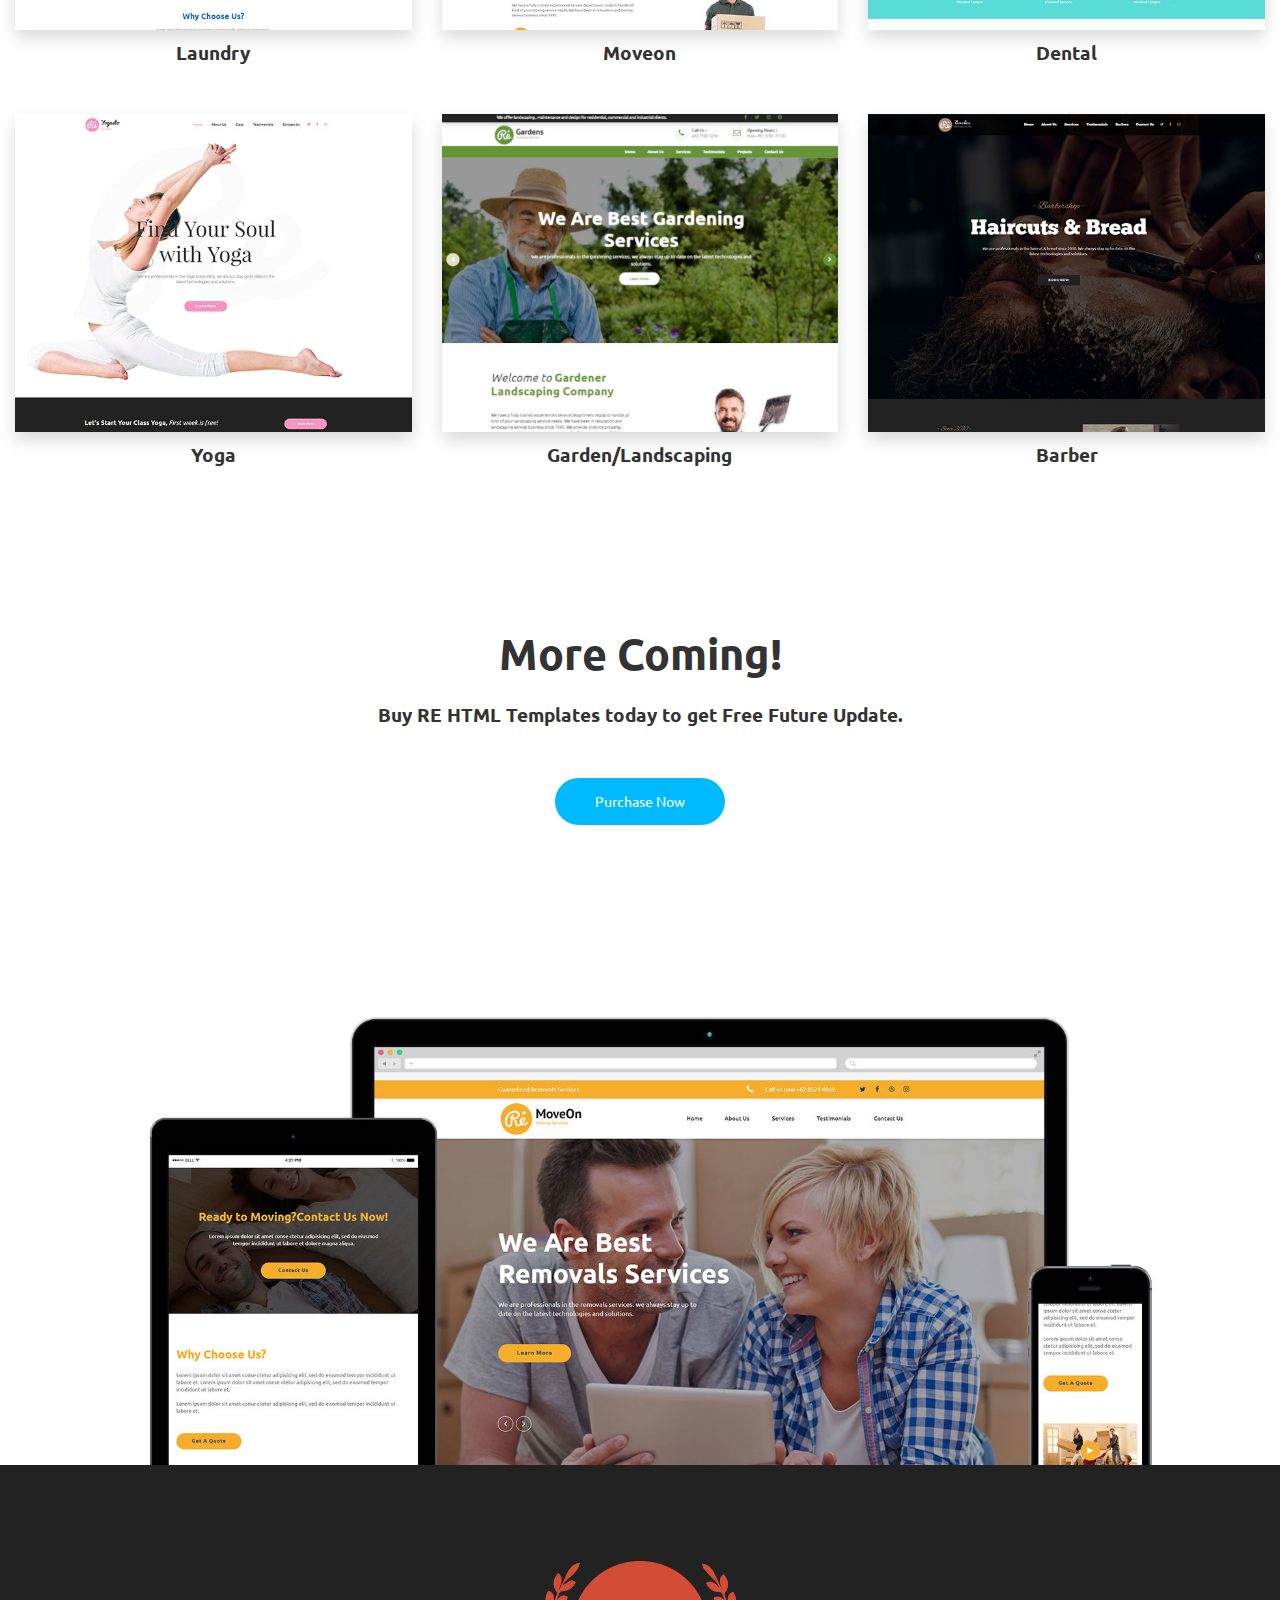
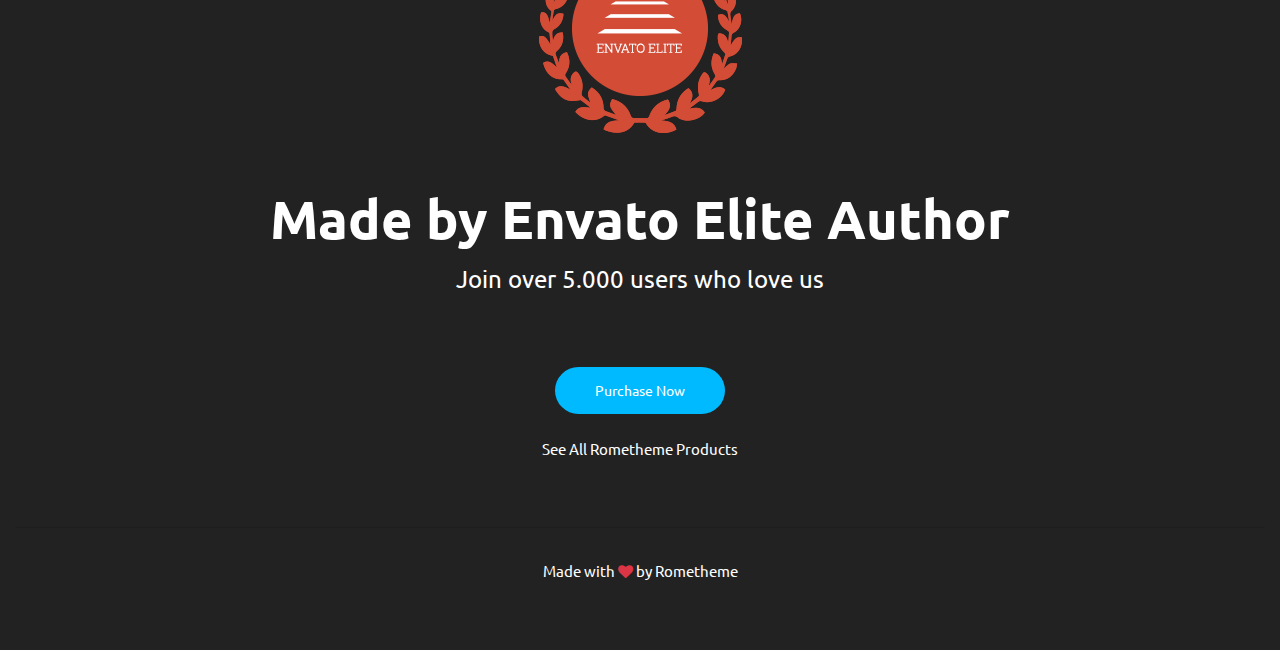
==== commit b22d55cb: "softreject 1" ====
--- a/index.html
+++ b/index.html
@@ -113,7 +113,7 @@
 
 					<div class="col-sm-4 col-md-4">
 						<div class="text-center mb-5">
-							<a href="landscaping/index.html">
+							<a href="gardens/index.html">
 								<img src="images/landscaping.jpg" alt="" class="img-fluid shadow">
 							</a>
 							<h4>Garden/Landscaping</h4>
@@ -179,7 +179,7 @@
 							<p class="uk24 text-white">Join over 5.000 users who love us</p>
 							<div class="spacer-50"></div>
 							<a href="#" class="btn btn-primary mb-4">Purchase Now</a>
-							<a href="#" class="text-white d-block">See All Rometheme Products</a>
+							<a href="https://themeforest.net/user/rometheme/portfolio" class="text-white d-block">See All Rometheme Products</a>
 							<div class="spacer-50"></div>
 							<hr>
 							<p class="pt-3 text-white">Made with <i class="fa fa-heart text-danger"></i> by Rometheme</p>
--- a/laundry/css/style.css
+++ b/laundry/css/style.css
@@ -1,8 +1,8 @@
 /*
-Template Name: Nock - Responsive HTML Template
-Template URI: http://rudhisasmito.com/demo/nock
-Author: rudhisasmito
-Author URI: https://themeforest.net/user/rudhisasmito
+Template Name: Re - Multi Purpose HTML Templates
+Template URI: http://rometheme.net/html/re
+Author: Rometheme
+Author URI: https://themeforest.net/user/rometheme
 Version: 1.0
 */
 /**
@@ -552,10 +552,11 @@
 .subheading {
   margin-top: -20px;
   margin-bottom: 80px;
-  width: 60%;
-  margin-left: auto;
-  margin-right: auto;
   color: #999; }
+  .subheading.text-center {
+    width: 60%;
+    margin-left: auto;
+    margin-right: auto; }
 
 .bgi-cover-center {
   background-size: cover;
@@ -581,6 +582,33 @@
 .bg-gray {
   background-color: #fbfbfb; }
 
+.bg-overlay-primary {
+  position: relative; }
+  .bg-overlay-primary:before {
+    content: '';
+    position: absolute;
+    top: 0;
+    right: 0;
+    bottom: 0;
+    left: 0;
+    background-color: #007099;
+    opacity: .8; }
+
+.bg-overlay-secondary {
+  position: relative; }
+  .bg-overlay-secondary:before {
+    content: '';
+    position: absolute;
+    top: 0;
+    right: 0;
+    bottom: 0;
+    left: 0;
+    background-color: #FBA301;
+    opacity: .8; }
+
+@media (max-width: 767px) {
+  .responsive-text-center {
+    text-align: center; } }
 /**
  * 3. - COMPONENTS
  * -----------------------------------------------------------------------------
@@ -1096,7 +1124,7 @@
     color: #00BAFF;
     border-color: transparent; }
   .navbar-main .navbar-toggler-icon {
-    background-image: url("data:image/svg+xml,%3csvg viewBox='0 0 30 30' xmlns='http://www.w3.org/2000/svg'%3e%3cpath stroke='rgba(255, 112, 0, 1)' stroke-width='3' stroke-linecap='round' stroke-miterlimit='10' d='M4 7h22M4 15h22M4 23h22'/%3e%3c/svg%3e"); }
+    background-image: url("data:image/svg+xml,%3csvg viewBox='0 0 30 30' xmlns='http://www.w3.org/2000/svg'%3e%3cpath stroke='rgba(0, 186, 255, 1)' stroke-width='3' stroke-linecap='round' stroke-miterlimit='10' d='M4 7h22M4 15h22M4 23h22'/%3e%3c/svg%3e"); }
   .navbar-main .dropdown-toggle::after {
     margin-left: 0.6em;
     color: #00BAFF; }
